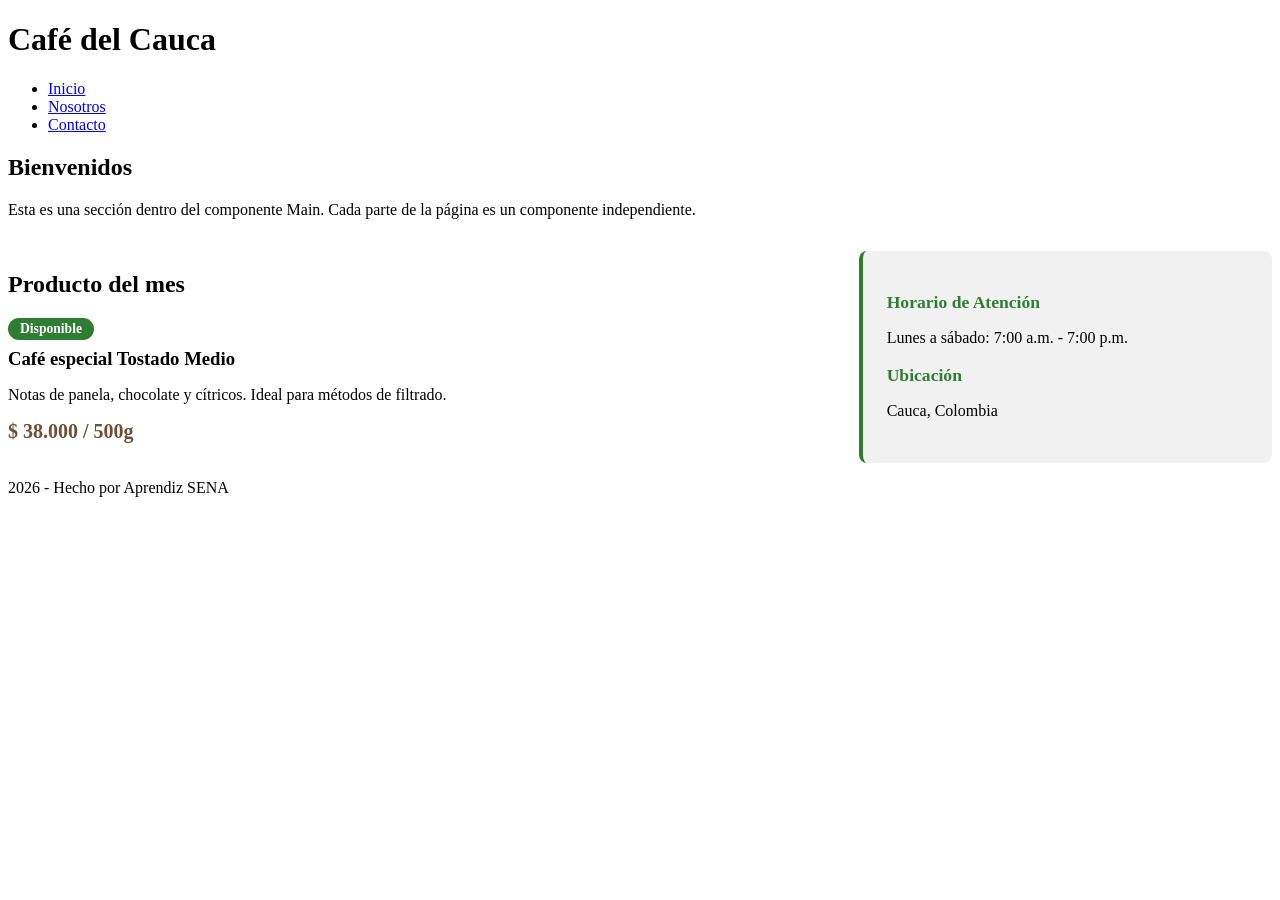
==== index.html @ afbdf439 "actualizar index.html" ====
<!DOCTYPE html>
<html lang="es">
<head>
    <meta charset="UTF-8">
    <meta name="viewport" content="width=device-width, initial-scale=1.0">
    <title>Café del Cauca</title>
    <link rel="stylesheet" href="estilos.css">
</head>
<body>
    <header class="encabezado">
        <div class="contenedor encabezado__contenido">
            <h1 class="logo">Café del Cauca</h1>
            <nav class="navegacion">
                <ul class="menu">
                    <li class="menu__item"><a href="index.html" class="menu__enlace">Inicio</a></li>
                    <li class="menu__item"><a href="nosotros.html" class="menu__enlace">Nosotros</a></li>
                    <li class="menu__item"><a href="contacto.html" class="menu__enlace">Contacto</a></li>
                </ul>
            </nav>
        </div>
    </header>

    <main class="principal contenedor">
        <!-- Sección 1: Bienvenida -->
        <section class="seccion seccion--portada">
            <h2>Bienvenidos</h2>
            <p>Esta es una sección dentro del componente Main. Cada parte de la página es un componente independiente.</p>
        </section>

        <!-- Contenedor para la sección del producto y el aside lateral -->
        <div class="contenido-grid">
            <!-- Sección 2: Producto del mes -->
            <section class="seccion">
                <h2>Producto del mes</h2>
                <article class="articulo">
                    <span class="etiqueta">Disponible</span>
                    <h3 class="articulo__titulo">Café especial Tostado Medio</h3>
                    <p class="articulo__texto">Notas de panela, chocolate y cítricos. Ideal para métodos de filtrado.</p>
                    <p class="articulo__precio">$ 38.000 / 500g</p>
                </article>
            </section>

            <!-- Sección 3 / Aside: Horario o Información adicional -->
            <aside class="lateral">
                <h3 class="lateral__titulo">Horario de Atención</h3>
                <p>Lunes a sábado: 7:00 a.m. - 7:00 p.m.</p>
                <h3 class="lateral__titulo">Ubicación</h3>
                <p>Cauca, Colombia</p>
            </aside>
        </div>
    </main>

    <footer class="pie">
        <div class="contenedor">
            <p>2026 - Hecho por Aprendiz SENA</p>
        </div>
    </footer>
</body>
</html>
---- estilos.css ----
/* Estructura en Grid para la sección principal y el aside */
.contenido-grid {
    display: grid;
    grid-template-columns: 2fr 1fr;
    gap: 1.5rem;
    margin-top: 2rem;
}

.articulo__titulo {
    margin-block: 0.5rem;
}

.articulo__precio {
    margin-top: 1rem;
    font-size: 1.25rem; /* em/rem según escala */
    font-weight: 700;
    color: #6f4e37;
}

.etiqueta {
    display: inline-block;
    padding: 0.2rem 0.75rem;
    border-radius: 999px;
    font-size: 0.85rem;
    background-color: #2e7d32;
    color: #fff;
    font-weight: 600;
}

.lateral {
    background-color: #f1f1f1;
    border-left: 4px solid #2e7d32;
    padding: 1.5rem;
    border-radius: 8px;
}

.lateral__titulo {
    color: #2e7d32;
    font-size: 1.1rem;
    margin-bottom: 0.5rem;
}

/* Ajuste responsive para pantallas pequeñas */
@media (max-width: 700px) {
    .contenido-grid {
        grid-template-columns: 1fr;
    }
}
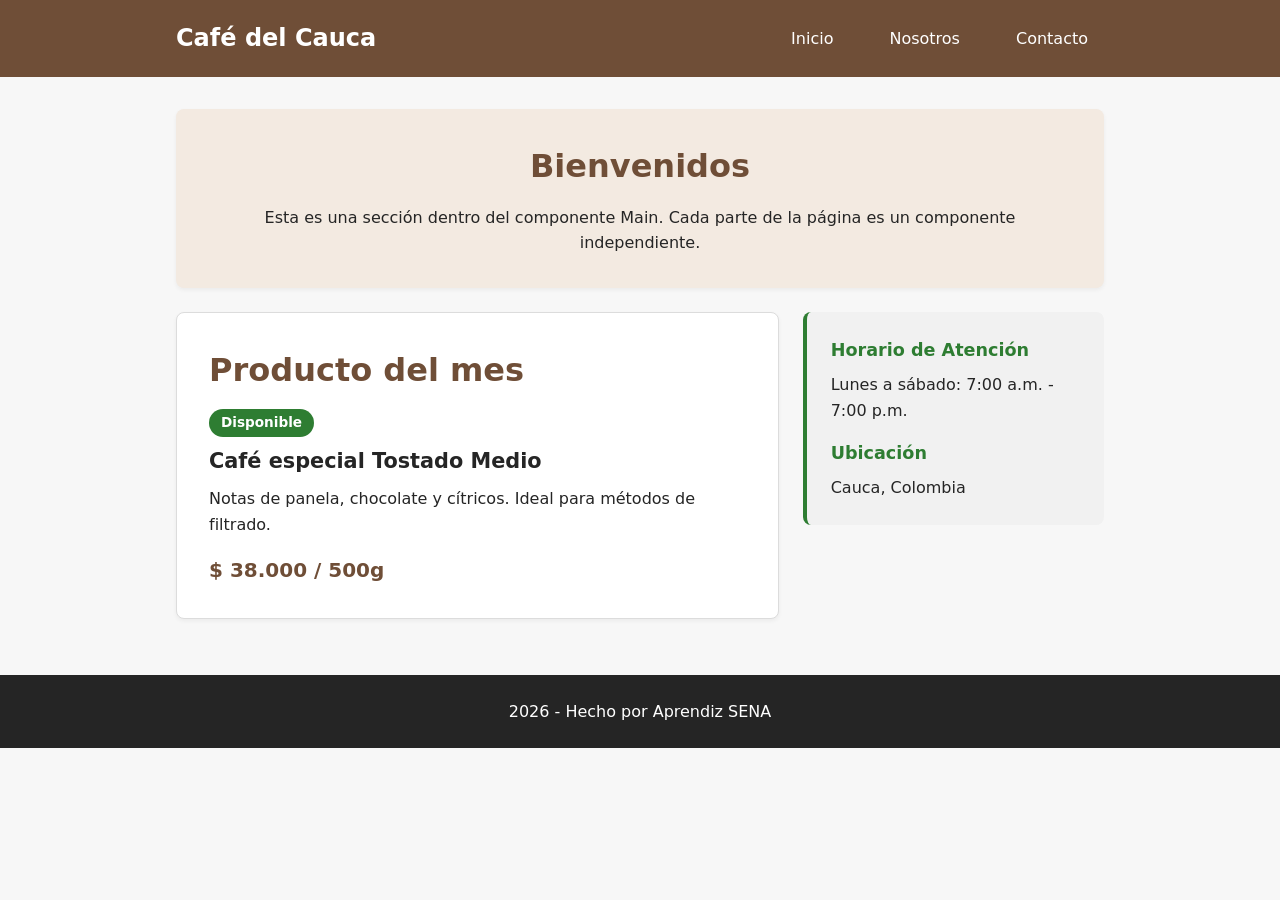
==== commit cb06c10a: "taller css3 y html5" ====
--- a/index.html
+++ b/index.html
@@ -21,13 +21,13 @@
     </header>
 
     <main class="principal contenedor">
-        <!-- Sección 1: Bienvenida -->
+        <!-- Sección 1: Portada / Bienvenida -->
         <section class="seccion seccion--portada">
             <h2>Bienvenidos</h2>
             <p>Esta es una sección dentro del componente Main. Cada parte de la página es un componente independiente.</p>
         </section>
 
-        <!-- Contenedor para la sección del producto y el aside lateral -->
+        <!-- Contenedor grid para el producto y el aside -->
         <div class="contenido-grid">
             <!-- Sección 2: Producto del mes -->
             <section class="seccion">
@@ -40,7 +40,7 @@
                 </article>
             </section>
 
-            <!-- Sección 3 / Aside: Horario o Información adicional -->
+            <!-- Sección 3 / Aside: Horario y Ubicación -->
             <aside class="lateral">
                 <h3 class="lateral__titulo">Horario de Atención</h3>
                 <p>Lunes a sábado: 7:00 a.m. - 7:00 p.m.</p>
--- a/estilos.css
+++ b/estilos.css
@@ -1,18 +1,105 @@
-/* Estructura en Grid para la sección principal y el aside */
+/* Configuración raíz y unidades */
+html {
+    font-size: 16px;
+}
+
+* {
+    margin: 0;
+    padding: 0;
+    box-sizing: border-box;
+}
+
+body {
+    font-family: system-ui, sans-serif;
+    color: #252525;
+    background-color: #f7f7f7;
+    line-height: 1.6;
+}
+
+/* Contenedor general */
+.contenedor {
+    max-width: 960px;
+    margin: 0 auto;
+    padding: 0 1rem;
+}
+
+/* Encabezado */
+.encabezado {
+    background-color: #6f4e37;
+    color: #ffffff;
+    padding: 1.2rem 0;
+}
+
+.encabezado__contenido {
+    display: flex;
+    justify-content: space-between;
+    align-items: center;
+    flex-wrap: wrap;
+}
+
+.logo {
+    font-size: 1.5rem; 
+}
+
+.menu {
+    list-style: none;
+    display: flex;
+    gap: 1.5rem;
+}
+
+.menu__enlace {
+    color: #ffffff;
+    text-decoration: none;
+    padding: 0.5em 1em; 
+    font-weight: 500;
+}
+
+.menu__enlace:hover {
+    background-color: rgba(255, 255, 255, 0.1);
+    border-radius: 4px;
+}
+
+/* Main y Secciones */
+.principal {
+    margin-block: 2rem; 
+}
+
+.seccion {
+    background: #ffffff;
+    border: 1px solid #dcdcdc; 
+    border-radius: 8px; 
+    padding: 2rem; 
+    box-shadow: 0 2px 4px rgba(0,0,0,0.05); 
+    margin-bottom: 1.5rem;
+}
+
+.seccion--portada {
+    background-color: #f3eae1;
+    border: none;
+    text-align: center;
+}
+
+.seccion h2 {
+    font-size: 2rem;
+    margin-bottom: 0.8rem; 
+    color: #6f4e37;
+}
+
+/* Grid para seccion de producto y aside lateral */
 .contenido-grid {
     display: grid;
     grid-template-columns: 2fr 1fr;
     gap: 1.5rem;
-    margin-top: 2rem;
 }
 
 .articulo__titulo {
     margin-block: 0.5rem;
+    font-size: 1.3rem;
 }
 
 .articulo__precio {
     margin-top: 1rem;
-    font-size: 1.25rem; /* em/rem según escala */
+    font-size: 1.25rem; 
     font-weight: 700;
     color: #6f4e37;
 }
@@ -32,16 +119,40 @@
     border-left: 4px solid #2e7d32;
     padding: 1.5rem;
     border-radius: 8px;
+    height: fit-content;
 }
 
 .lateral__titulo {
     color: #2e7d32;
     font-size: 1.1rem;
     margin-bottom: 0.5rem;
+    margin-top: 1rem;
 }
 
-/* Ajuste responsive para pantallas pequeñas */
+.lateral__titulo:first-child {
+    margin-top: 0;
+}
+
+/* Footer */
+.pie {
+    text-align: center;
+    padding: 1.5rem;
+    background-color: #252525;
+    color: #ffffff;
+    margin-top: 2rem;
+}
+
+/* Media Query Responsive */
 @media (max-width: 700px) {
+    .encabezado__contenido {
+        flex-direction: column;
+        gap: 1rem;
+        text-align: center;
+    }
+    .menu {
+        flex-direction: column;
+        gap: 0.5rem;
+    }
     .contenido-grid {
         grid-template-columns: 1fr;
     }
